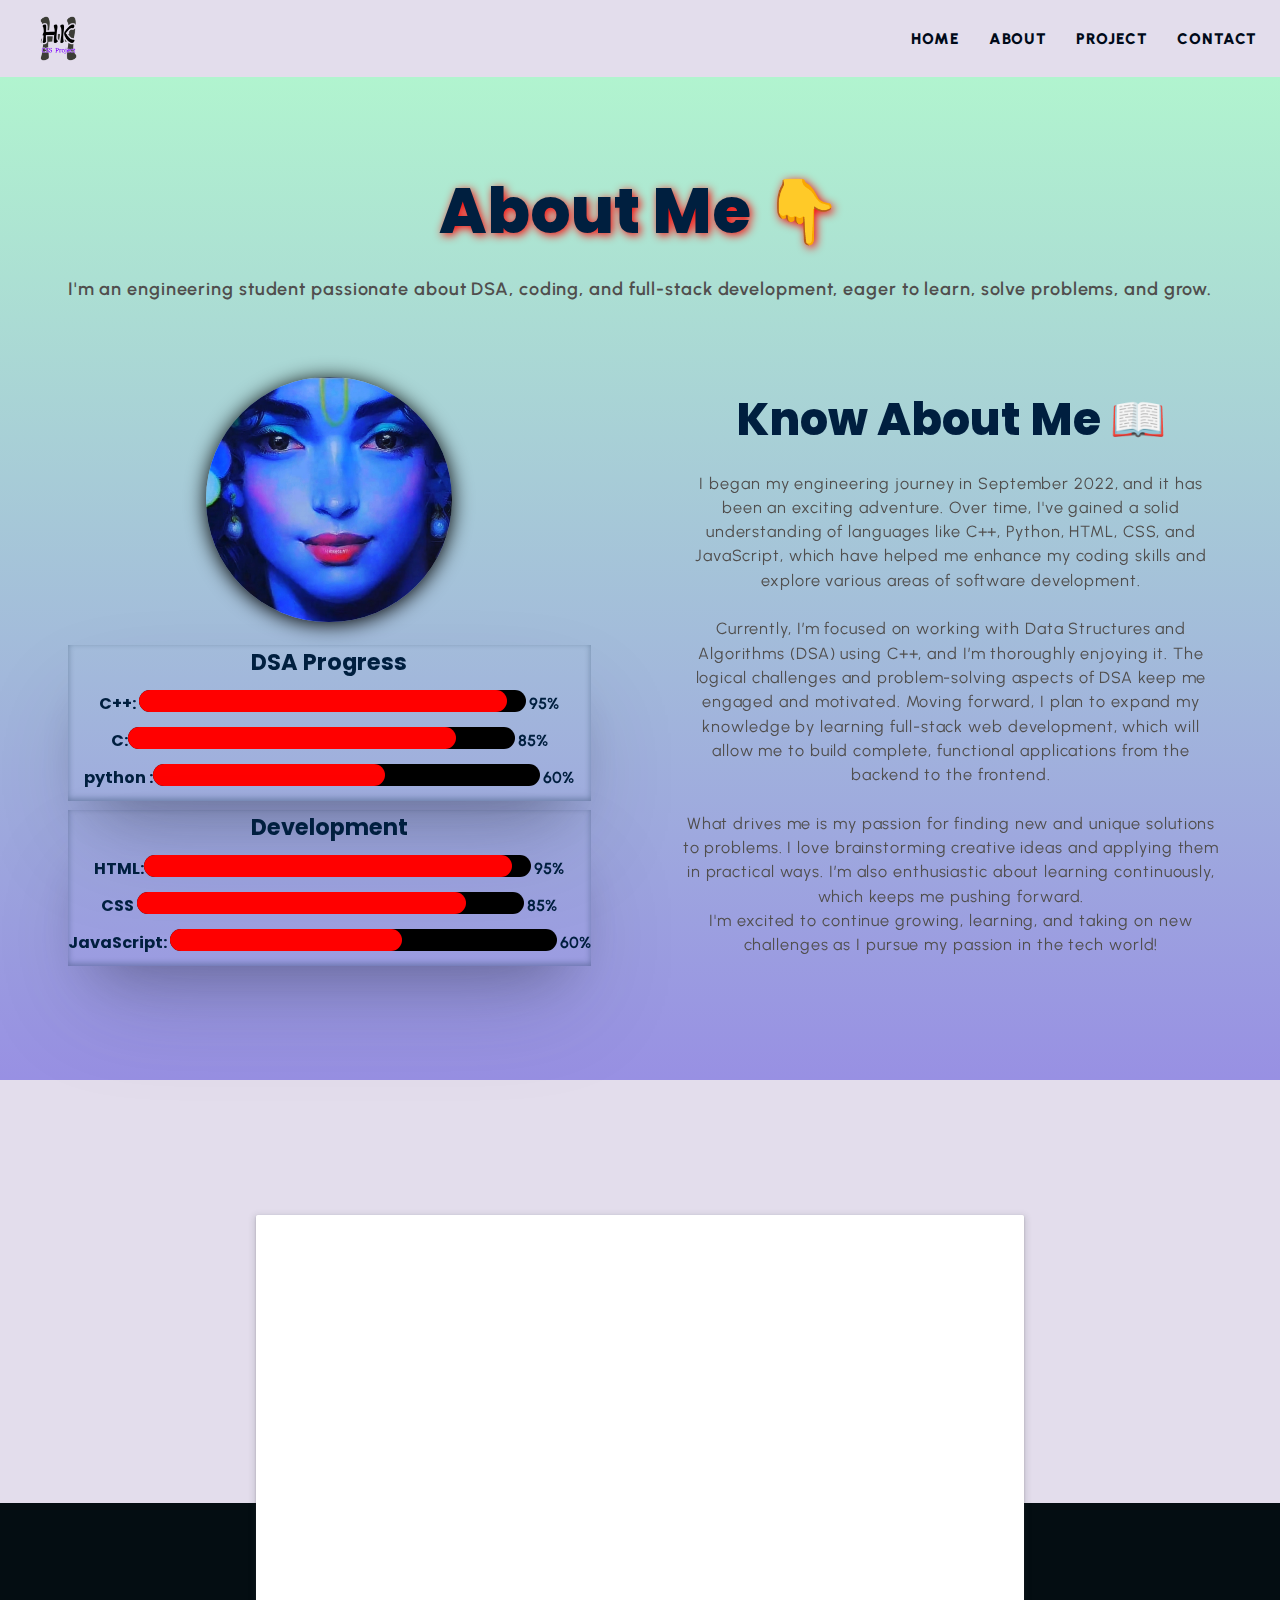
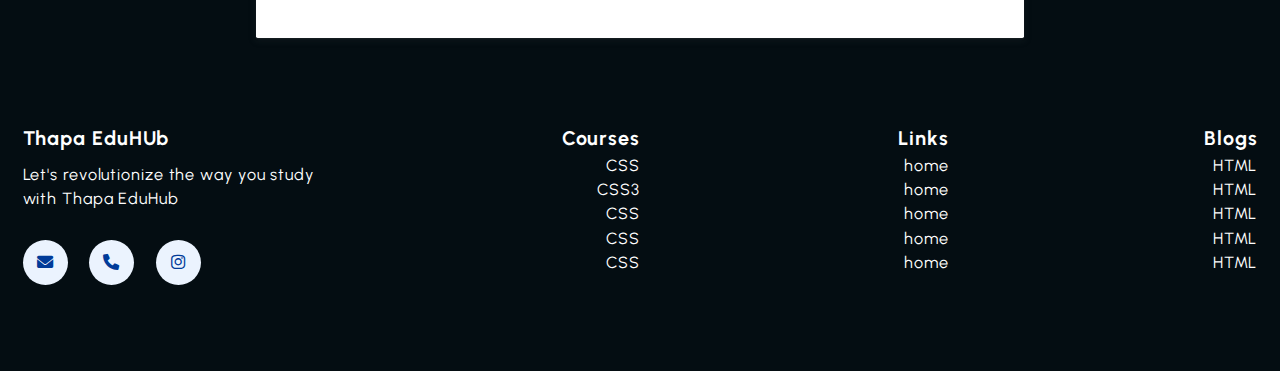
==== about.html @ 66e04f1a "css project" ====
<!DOCTYPE html>
<html lang="en">
<head>
    <meta charset="UTF-8">
    <meta name="viewport" content="width=device-width, initial-scale=1.0">
    <title>Home</title>
    <link rel="stylesheet" href="style.css">
    <link
      rel="stylesheet"
      href="https://cdnjs.cloudflare.com/ajax/libs/font-awesome/6.0.0/css/all.min.css"
      integrity="sha512-9usAa10IRO0HhonpyAIVpjrylPvoDwiPUiKdWk5t3PyolY1cOd4DSE0Ga+ri4AuTroPR5aQvXU9xC6qOPnzFeg=="
      crossorigin="anonymous"
      referrerpolicy="no-referrer"
    />
    <link rel="stylesheet" href="https://unpkg.com/aos@next/dist/aos.css" />
</head>
<body>
    <!-- START NAV BAR -->
<header class="section-navbar">

    <div class="container">
        <div class="navbar-brand">
            <a href="index.html">
                <img src="./image/logo_2.png" 
                alt="my css project logo"
                class="logo"
                >
            </a>
        </div>
        <nav class="navbar">
            <ul>
                <li class="nav-item item1"> <a class="nav-link" href="index.html">Home</a></li>
                <li class="nav-item item2"> <a class="nav-link" href="about.html">about</a></li>
                <li class="nav-item item3"> <a class="nav-link" href="project.html">Project</a></li>
                <li class="nav-item item4"> <a class="nav-link" href="contact.html">contact</a></li>
             </ul>
        </nav>
    </div>
    
</header>


     <!-- about section start -->
     <section class="about-section">
        <div class="container ">
            <h2 class="section-common-heading" data-aos="zoom-in">
                About Me 👇
            </h2>
            <p class="section-common-para">
                I'm an engineering student passionate about DSA, coding, and full-stack development, eager to learn, solve problems, and grow.
            </p>
        </div>
        <div class="container grid grid-two--cols">
            <div class="section-about-progress grid" >
                <div class="
                grid" data-aos="fade-right">
                    <img src="./image/harsh.jpg" alt="my passport size image" width="40%">
                </div>
                <div class="progress-bar-section">
                    
                    <div class="dsa-section" data-aos="fade-right">
                        <h2 class="progress-common-heading">DSA Progress</h2>
                        <h3 class="progress-heading">C++:
                            <progress class="progress_bar" value="95" max="100"></progress>
                        <span id="progressValue">95%</span>
                        </h3>
                        
                        <h3 class="progress-heading">C:<progress class="progress_bar" value="85" max="100"></progress>
                            <span id="progressValue">85%</span></h3>
                        
                        <h3 class="progress-heading">python         :<progress class="progress_bar" value="60" max="100"></progress>
                            <span id="progressValue">60%</span></h3>
                        
                    </div>
                    

                    <div class="development-section" data-aos="fade-right">
                        <h2 class="progress-common-heading">Development</h2>
                        <h3 class="progress-heading">HTML:<progress class="progress_bar" value="95" max="100"></progress>
                            <span id="progressValue">95%</span></h3>
                        
                        <h3 class="progress-heading">CSS
                            <progress class="progress_bar" value="85" max="100"></progress>
                        <span id="progressValue">85%</span>
                        </h3>
                        
                        <h3 class="progress-heading">JavaScript:
                            <progress class="progress_bar" value="60" max="100"></progress>
                        <span id="progressValue">60%</span>
                        </h3>
                    
                    </div>
                    
                </div>
            </div>

            <div class="about-section-content" data-aos="fade-down">
                <h2 class="about-section-heading">Know About Me 📖</h2>
                <p>I began my engineering journey in September 2022, and it has been an exciting adventure. Over time, I've gained a solid understanding of languages like C++, Python, HTML, CSS, and JavaScript, which have helped me enhance my coding skills and explore various areas of software development.
                    <br>
                    <br>
                    Currently, I’m focused on working with Data Structures and Algorithms (DSA) using C++, and I’m thoroughly enjoying it. The logical challenges and problem-solving aspects of DSA keep me engaged and motivated. Moving forward, I plan to expand my knowledge by learning full-stack web development, which will allow me to build complete, functional applications from the backend to the frontend.
                    <br>
                    <br>
                    What drives me is my passion for finding new and unique solutions to problems. I love brainstorming creative ideas and applying them in practical ways. I’m also enthusiastic about learning continuously, which keeps me pushing forward.
                    <br>
                    I'm excited to continue growing, learning, and taking on new challenges as I pursue my passion in the tech world!
                </p>
            </div>
        </div>

     </section>
     <!-- about section end -->


     
       <!-- ========== Start contact home Section ========== -->

    <div class="section-contact--homepage" id="section-contact--homepage">
        <div class="container grid grid-two--cols" data-aos="zoom-in">
          <div class="contact-content">
            <h2 class="contact-title">Let's revolutionize the way you study</h2>
            <p>Join our free bootcamps to know us better</p>
            <div class="btn">
              <a href="contact.html">
                start now <i class="fa-solid fa-arrow-circle-right"></i>
              </a>
            </div>
          </div>
          <div class="contact-image">
            <img src="./image/main.png" alt="a guy doing coding">
          </div>
        </div>
      </div>
      
      <!-- ========== End contact home Section ========== -->
    <!-- ========== Start   FOOTER Section ========== -->

    <footer>
        <div class="container grid grid-four--cols">
          <div class="footer-1--div">
            <div class="logo-brand">
              <a href="index.html" class="footer-subheading">Thapa EduHUb</a>
            </div>
            <p>Let's revolutionize the way you study with Thapa EduHub</p>
         
  
          <div class="social-footer--icons">
            <a href="mailto:harshkrsonbarsha98@gmail.com" target="_blank" alt="my discord server link" >
              <i class="fa-brands fa-solid fa-envelope"></i>
              </a>
              <a href="tel:+917004614748">
                <i class=" fa-brands fa-solid fa-phone"></i>
              </a>
              <a href="https://www.instagram.com/_harsh_kumar_hk/" target="_blank" alt="my instagram profile link" >
                <i class="fa-brands fa-instagram"></i>
              </a>
          </div>
  
        </div>
  
        <div class="footer-2--div">
          <p class="footer-subheading">  Courses </p>
            <ul>
              <li> <a href="index.html"> CSS </a> </li>
              <li> <a href="index.html"> CSS3 </a> </li>
              <li> <a href="index.html"> CSS </a> </li>
              <li> <a href="index.html"> CSS </a> </li>
              <li> <a href="index.html"> CSS </a> </li>
            </ul>
        
        </div>
  
  
        <div class="footer-3--div">
          <p class="footer-subheading"> Links  </p>
            <ul>
              <li> <a href="index.html"> home </a> </li>
              <li> <a href="index.html"> home </a> </li>
              <li> <a href="index.html"> home </a> </li>
              <li> <a href="index.html"> home </a> </li>
              <li> <a href="index.html"> home </a> </li>
            </ul>
        
        </div>
  
        <div class="footer-4--div">
          <p class="footer-subheading"> Blogs </p>
            <ul>
              <li> <a href="index.html"> HTML </a> </li>
              <li> <a href="index.html"> HTML </a> </li>
              <li> <a href="index.html"> HTML </a> </li>
              <li> <a href="index.html"> HTML </a> </li>
              <li> <a href="index.html"> HTML </a> </li>
            </ul>
         
        </div>
  
        </div>
      </footer>
  
      
      <!-- ========== End   FOOTER Section ========== -->
      <script src="https://unpkg.com/aos@next/dist/aos.js"></script>
      <script>
        AOS.init();
      </script>
  

</body>
</html>
---- style.css ----
@import url('https://fonts.googleapis.com/css2?family=Urbanist:ital,wght@0,100..900;1,100..900&display=swap');
@import url('https://fonts.googleapis.com/css2?family=Poppins:ital,wght@0,100;0,200;0,300;0,400;0,500;0,600;0,700;0,800;0,900;1,100;1,200;1,300;1,400;1,500;1,600;1,700;1,800;1,900&family=Urbanist:ital,wght@0,100..900;1,100..900&display=swap');
@import url('https://fonts.googleapis.com/css2?family=Jost:ital,wght@0,100..900;1,100..900&display=swap');
/* base rule */
*{
    margin: 0;
    padding: 0;
    box-sizing: border-box;
    font-family: "Urbanist", sans-serif;
}
html{
    font-size: 62.5%;
    scroll-behavior: smooth;
}
body{
   background-color: #e3ddec;
}
h1,h2,h3,h4,h5,h6{
    font-family: "Poppins", sans-serif;
}
p, li, a,label{
    font-family: "Urbanist", sans-serif;
    font-size: 1.8rem;
    letter-spacing: 0.1rem;
    font-weight: 400;
    color:var(--para-color);
    line-height: 1.5;
}
progress{
    width: 43rem;
    height: 2.5rem;
    appearance: none;
}
progress::-webkit-progress-bar{
    background-color:black;
    border-radius: 3rem;
    -webkit-border-radius: 3rem;
    -moz-border-radius: 3rem;
    -ms-border-radius: 3rem;
    -o-border-radius: 3rem;
}
progress::-webkit-progress-value{
    background-color: red;
    border-radius:3rem;
    -webkit-border-radius:3rem;
    -moz-border-radius:3rem;
    -ms-border-radius:3rem;
    -o-border-radius:3rem;
}
a{
    text-decoration: none;
}
li{
    list-style: none;
}
/* theme */

:root{
    --main-color: #0062ff;
    --supporting-color: #ebf3fe;
    --font-color: #424242;
    /* --bg-color: #ffffff; */
    --bg-color: #f7fcff;
    --heading-color: #000a19;
    --hero-heading-color:#003b99;
    --hero-heading-color: #003b99;
    --white-color: #ffffff;
    --para-color: #504e4d;
    --bnt-hover-bg-color: #003b99;
    --btn-box-shadow: rgba(100, 100, 111, 0.2) 0px 7px 29px 0px;
    --footer-bg-color: #040d12;
    --section-common-heading:#001F3F;
}

/* layout */
.container{
    max-width: 142rem;
    margin: 0 auto;
    padding: 9.6rem 2.4rem;
}
.grid{
    display: grid;
}
.grid-two--cols{
    grid-template-columns:repeat(2,1fr);
}
.grid-four--cols {
    grid-template-columns: repeat(4, 1fr);
  }
  
/* module / reusable */

.btn{
    padding: 1.2rem 3.2rem;
    background-color: var(--main-color);
    display: inline-block;
    color: var(--white-color);
    border-radius: 0.6rem;
    -webkit-border-radius: 0.6rem;
    -moz-border-radius: 0.6rem;
    -ms-border-radius: 0.6rem;
    -o-border-radius: 0.6rem;
}

.section-common-heading{
    font-size: 7rem;
    font-weight: 800;
    color: var(--section-common-heading);
    text-align: center;
    text-shadow: 2px 2px 10px red;
}
.section-common-para{
    text-align: center;
    font-size: 2rem;
    font-weight: 600;
    margin-top: 2rem;
    margin-bottom: -14rem;
}

.progress-common-heading{
    font-size: 2.5rem;
    font-weight: 700;
    color: var(--section-common-heading);
    margin-bottom: 1.2rem;
    text-align: center;
}
.progress-heading{
    font-size: 1.8rem;
    color: var(--section-common-heading);
    margin-bottom: 1.2rem;
}

.about-section-heading{
    font-size: 5rem;
    font-weight: 800;
    color: var(--section-common-heading);
}
.project-heading{
    text-align: center;
    font-size: 3.5rem;
    font-weight: 700;
    color:var(--section-common-heading) ;
}
.click-button{
    background-color:rgba(0,0, 0, 0.2);
    padding: 1rem;
    color: white;
    border-radius:1rem;
    -webkit-border-radius:1rem;
    -moz-border-radius:1rem;
    -ms-border-radius:1rem;
    -o-border-radius:1rem;
}

/* states */
.btn:hover{
    background-color:var(--bnt-hover-bg-color);
    cursor: pointer;
    box-shadow: var(--btn-box-shadow);
}
.project-heading:hover{
    color: rgb(53, 22, 228);
    cursor: pointer;
}
.click-button:hover{
    background-color:#0062ff;
}
.click-button:active{
    background-color: green;
}
/* navbar section */
.section-navbar{
    width: 100%;
    box-shadow: rgba(0,0,0,0.05) 0px 6px 24px 0px,
    rgba(0,0,0,0.08) 0px 0px 0px 1px;
}
.section-navbar .container{
    display: flex;
    justify-content: space-between;
    align-items: center;
    padding: 1.8rem 2.4rem;

    & .navbar-brand{
        position: static;
    }
}

.section-navbar .navbar ul{
    display: flex;
    gap:3.2rem;
    
    & li a{
        color:var(--heading-color);
        text-transform: uppercase;
        font-weight: 900;
        font-size: 1.7rem;
        display: inline-block;
        position: relative;



        &::after{
            content:"";
            position: absolute;
            bottom: -0.3rem;
            left: 0;
            width: 0;
            border-bottom: .2rem solid var(--main-color);
            transition: all 0.3s linear;
        }
    }
    & li a:hover::after{
        width: 100%;
    }
}
/* Logo styling */
.logo {
    max-height: 5rem; /* Adjust the height as needed */
    width: auto; /* Maintain aspect ratio */
    display: block; /* Make sure it doesn't have extra space below */
}

/* navbar end */

/*  hero section start */
main{
    position: relative;
    background-image: linear-gradient(
        to top right,
        #3d86fa,
        #4484fb,
        #679eff,
        #b3d2ff,
        #ebf3fe
    );
}
.custom-shape-divider-bottom-1696162272 {
    position: absolute;
    bottom: 0;
    left: 0;
    width: 100%;
    overflow: hidden;
    line-height: 0;
    transform: rotate(180deg);
  }
  
  .custom-shape-divider-bottom-1696162272 svg {
    position: relative;
    display: block;
    width: calc(100% + 1.3px);
    height: 12rem;
  }
  
  .custom-shape-divider-bottom-1696162272 .shape-fill {
    fill: #ffffff;
  }
.section-hero--image img{
    width: 100%;
    height: auto;
    transform: scaleX(-1);
    -webkit-transform: scaleX(-1);
    -moz-transform: scaleX(-1);
    -ms-transform: scaleX(-1);
    -o-transform: scaleX(-1);
}
.section-hero .grid{
    align-items: center;
    gap:6.4rem;

    & .hero-subheading{
        text-transform: uppercase;
        letter-spacing: 0.2rem;
        font-size: 1.7rem;
        word-spacing: .2rem;
        color: var(--hero-heading-color);
        font-weight: 700;
    }
    & .hero-heading{
        font-size: 5.8rem;
        line-height:1.5;
        font-family: "Jost", sans-serif;
        color: var(--hero-heading-color);
        font-weight:900;
    }
    & .hero-para{
        font-family: "Urbanist", sans-serif;
        font-size: 1.8rem;
        letter-spacing: 0.1rem;
        font-weight: 400;
        line-height: 1.5;
        color: var(--white-color);
        margin: 2rem 0 4.2rem 0;
    }
}

/*  hero section end */

/* about section start */
.about-section{
    background-image: linear-gradient(to top, #9890e3 0%, #b1f4cf 100%);
}
.about-section{
    & .section-common-heading{
        margin-bottom: 0rem;
        padding: 0rem;
    }
    .grid{
        place-items: center;
        gap: 1rem;
        & .section-about-progress{
            
            & img{
                margin-bottom: 1.5rem;
                border-radius: 50%;
                box-shadow: 0px 2px 20px black;
                -webkit-border-radius: 50%;
                -moz-border-radius: 50%;
                -ms-border-radius: 50%;
                -o-border-radius: 50%;
            }
            & .dsa-section{
                box-shadow: rgba(50, 50, 93, 0.25) 0px 50px 100px -20px, rgba(0, 0, 0, 0.3) 0px 30px 60px -30px, rgba(10, 37, 64, 0.35) 0px -2px 6px 0px inset;
                
                display: flex;
                flex-direction: column;
                justify-content: center;
                align-items: center;
            }
            & .development-section{
                box-shadow: rgba(50, 50, 93, 0.25) 0px 50px 100px -20px, rgba(0, 0, 0, 0.3) 0px 30px 60px -30px, rgba(10, 37, 64, 0.35) 0px -2px 6px 0px inset;
                margin-top: 1rem;
                display: flex;
                flex-direction: column;
                justify-content: center;
                align-items: center;
            }
        }
        & .about-section-content{
            text-align:center;
            padding: 4rem;

            & .about-section-heading{
                margin-bottom: 2rem;
            }
        }
    }

}
/* about section end */

/* project section start*/
.project-section{
    background-image: linear-gradient(to right top, #d16ba5, #c777b9, #ba83ca, #aa8fd8, #9a9ae1, #8aa7ec, #79b3f4, #69bff8, #52cffe, #41dfff, #46eefa, #5ffbf1);

    & .card-content{
        width:30rem;
        aspect-ratio: 1;
        background-color: #fff;
        padding: 1rem;
        border-radius: 1.5rem;
        -webkit-border-radius: 1.5rem;
        -moz-border-radius: 1.5rem;
        -ms-border-radius: 1.5rem;
        -o-border-radius: 1.5rem;
        background-color:rgb(159, 209, 246);
        box-shadow: rgba(0, 0, 0, 0.16) 0px 10px 36px 0px, rgba(0, 0, 0, 0.06) 0px 0px 0px 1px;
        
    }

    & img{
        width: 100%;
        height: 28rem;
        object-fit: cover;
        border-radius: 1rem;
        -webkit-border-radius: 1rem;
        -moz-border-radius: 1rem;
        -ms-border-radius: 1rem;
        -o-border-radius: 1rem;
}
    & .project-button{
        margin-top: 1rem;
        margin-bottom: 1rem;
        display: flex;
        justify-content: space-around;
    }

    & .card{
        display: flex;
        flex-wrap: wrap;
        gap: 5rem;
        justify-content: center;
        align-items: center;
    }
}


/* project section end */

/*****  contact home Section *****/

.section-contact--homepage {
    width: 60%;
    min-height: 30rem;
    margin: 0 auto;
    box-shadow: rgba(60, 64, 67, 0.3) 0px 1px 2px 0px,
      rgba(60, 64, 67, 0.15) 0px 2px 6px 2px;
    /* margin-bottom: 5rem; */
    border-radius: 0.2rem;
    -webkit-border-radius: 0.2rem;
    -moz-border-radius: 0.2rem;
    -ms-border-radius: 0.2rem;
    -o-border-radius: 0.2rem;
    padding: 0 3.2rem;
    position: relative;
    bottom: -15rem;
    z-index: 1;
    /* margin-bottom: -15rem; */
    background-color: var(--white-color);
    /* z-index: 1; */
  
    & .grid {
      align-items: center;
      gap: 6.4rem;
    }
  }
  
  .contact-title {
    font-size: 3.8rem;
    line-height: 1.2;
  }
  
  .contact-content p {
    margin: 1.2rem 0 2.4rem 0;
  }
  
  .section-contact--homepage a {
    color: var(--white-color);
    text-transform: capitalize;
  }
  
  .section-contact--homepage .fa-solid {
    padding: 0;
    color: var(--white-color);
    background-color: var(--main-color);
  }
  
  .section-contact--homepage img {
    width: 90%;
    height: auto;
  }
  
  /***** End  contact home Section *****/
  
/***** footer Section *****/

footer {
    background-color: var(--footer-bg-color);
    padding-top: 15rem;
  }
  
  footer * {
    color: var(--white-color);
  }
  
  footer .grid {
    text-align: right;
  }
  
  .footer-subheading {
    font-size: 2.2rem;
    font-weight: 700;
  }
  
  .footer-1--div p {
    margin: 1rem 0 3.2rem 0;
  }
  
  .footer-1--div {
    text-align: left;
  
    & .social-footer--icons {
      display: flex;
      gap: 2.4rem;
  
      & .fa-brands {
        width: 5rem;
        aspect-ratio: 1;
        background-color: var(--supporting-color);
        color: var(--bnt-hover-bg-color);
        border-radius: 50%;
        -webkit-border-radius: 50%;
        -moz-border-radius: 50%;
        -ms-border-radius: 50%;
        -o-border-radius: 50%;
        /*display: grid;
        place-items: center;
        */
        display: flex;
        justify-content: center;
        align-items: center;
        transition: all 0.3s linear;
  
        -webkit-transition: all 0.3s linear;
        -moz-transition: all 0.3s linear;
        -ms-transition: all 0.3s linear;
        -o-transition: all 0.3s linear;
  
        &:hover {
          color: var(--supporting-color);
          background-color: var(--bnt-hover-bg-color);
          rotate: 360deg;
        }
      }
    }
  }

  /***** actual contact page Section *****/

.section-contact {
    & .grid {
      align-items: center;
      gap: 6.4rem;
    }
    & .section-common-subheading{
        text-align: center;
    
    }
  }
  
  .mb-3 {
    margin-bottom: 1.2rem;
  }
  
  label {
    display: block;
    text-transform: capitalize;
  }
  
  .contact-content .grid {
    gap: 6.4rem;
  }
  
  input,
  textarea {
    width: 100%;
    padding: 1.4rem 2.4rem;
    font-size: 1.7rem;
    letter-spacing: 0.1rem;
  }
  
  ::placeholder {
    font-size: 1.6rem;
    letter-spacing: 0.1rem;
  }
  
  .btn-submit {
    font-size: 1.8rem;
    border: none;
    text-transform: capitalize;
  }
  
  input:focus-visible,
  textarea:focus-visible {
    outline: 0.1rem solid var(--bnt-hover-bg-color);
  }
  
  /***** End actual contact page Section *****/
  
/* media query start*/

@media(width <= 1400px){
    html{
        font-size:56.25%;
        scroll-behavior: smooth;
    }

    .section-hero img{
        width: 90%;
    }
}
@media (width <= 1200px){
    html{
        font-size: 54%;
        scroll-behavior: smooth;
    }
}

@media (width <= 998px) {
    .section-hero{
        height: auto;
        padding-bottom: 5rem;
        & .grid-two--cols{
            grid-template-columns: 1fr;


            & .section-hero--content{
                order: 2;
            }
            & .section-hero--image{
                order: 1;
                
                
                & img{
                    width: 60%;
                }
            }
        }
           
    }
}
@media (width <= 768px){
    .grid-two--cols
    {
        grid-template-columns: 1fr;
    }

    .section-navbar .container{
        display: flex;
        flex-direction: column;
    
        & .navbar ul{
            flex-wrap: wrap;
            justify-content: center;
        }

        & .navbar-brand{
            text-align: center;
            margin-bottom: 2.4rem;
        }
    }
    .section-hero{
        & .grid-two--cols{
            & .section-hero--image{
                & img{
                    width: 100%;
                }
            }
        }
           
    }

    .section-contact--homepage .btn {
        display: block;
        text-align: center;
      }
    
      .contact-title {
        font-size: 2.4rem;
      }
      :is(.section-contact--homepage) .container:first-child {
        padding: 6.4rem 0rem 2.4rem 0rem;
      }

      footer .grid-four--cols {
        grid-template-columns: repeat(3, minmax(100px, 1fr));
        text-align: left;
    
        & .footer-1--div {
          grid-row: 2 / 3;
          grid-column: 1 / -1;
          margin-top: 6.4rem;
        }
      }
}
@media (width <= 450px) {
    progress{
        width: 33rem;
        height: 1.5rem;
    }
}
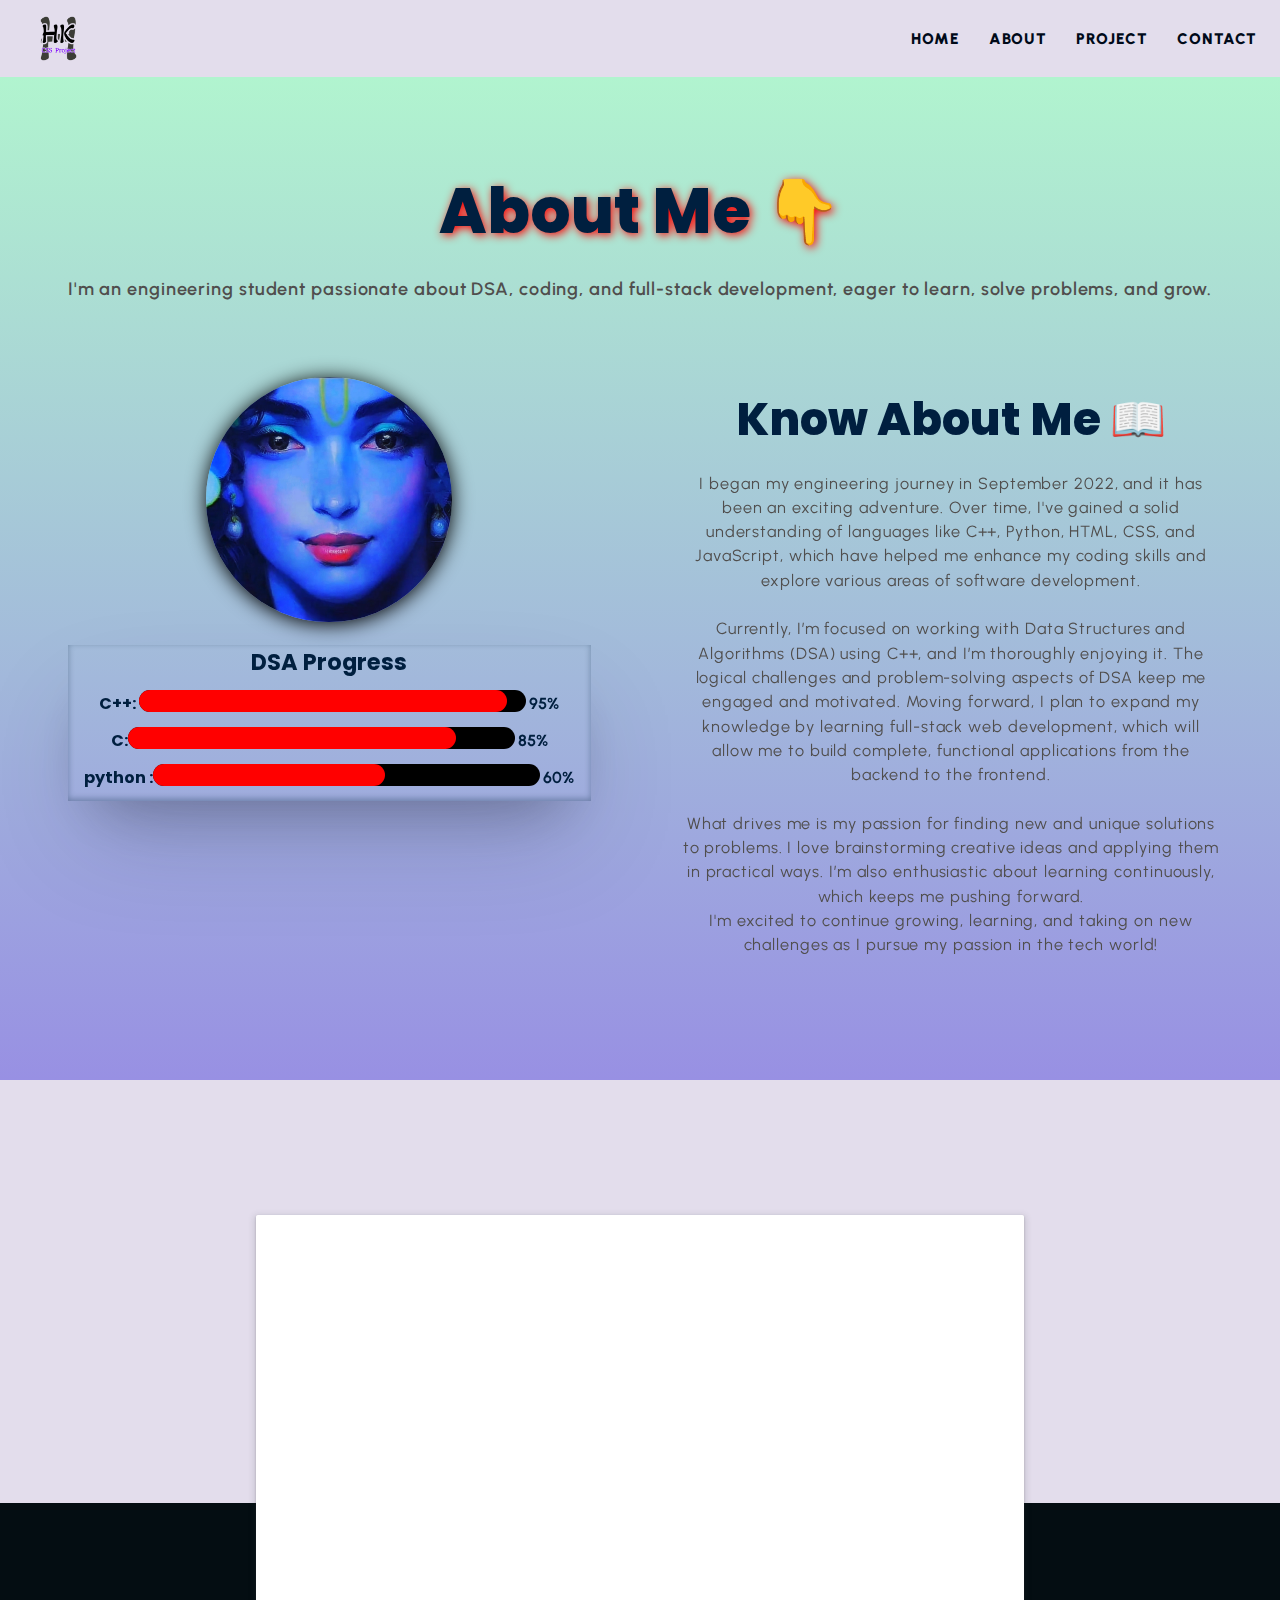
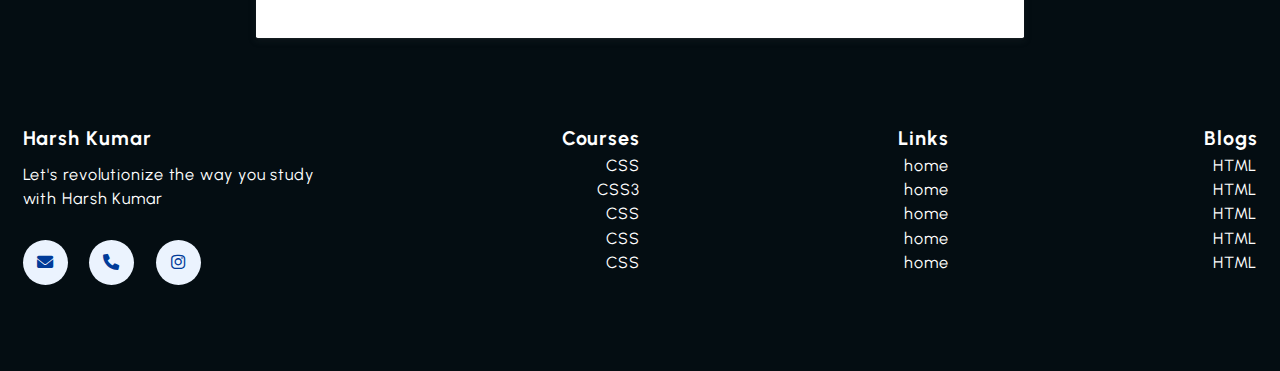
==== commit 32571886: "Update about.html" ====
--- a/about.html
+++ b/about.html
@@ -140,9 +140,9 @@
         <div class="container grid grid-four--cols">
           <div class="footer-1--div">
             <div class="logo-brand">
-              <a href="index.html" class="footer-subheading">Thapa EduHUb</a>
-            </div>
-            <p>Let's revolutionize the way you study with Thapa EduHub</p>
+              <a href="index.html" class="footer-subheading">Harsh Kumar</a>
+            </div>
+            <p>Let's revolutionize the way you study with Harsh Kumar</p>
          
   
           <div class="social-footer--icons">
@@ -208,4 +208,4 @@
   
 
 </body>
-</html>+</html>
